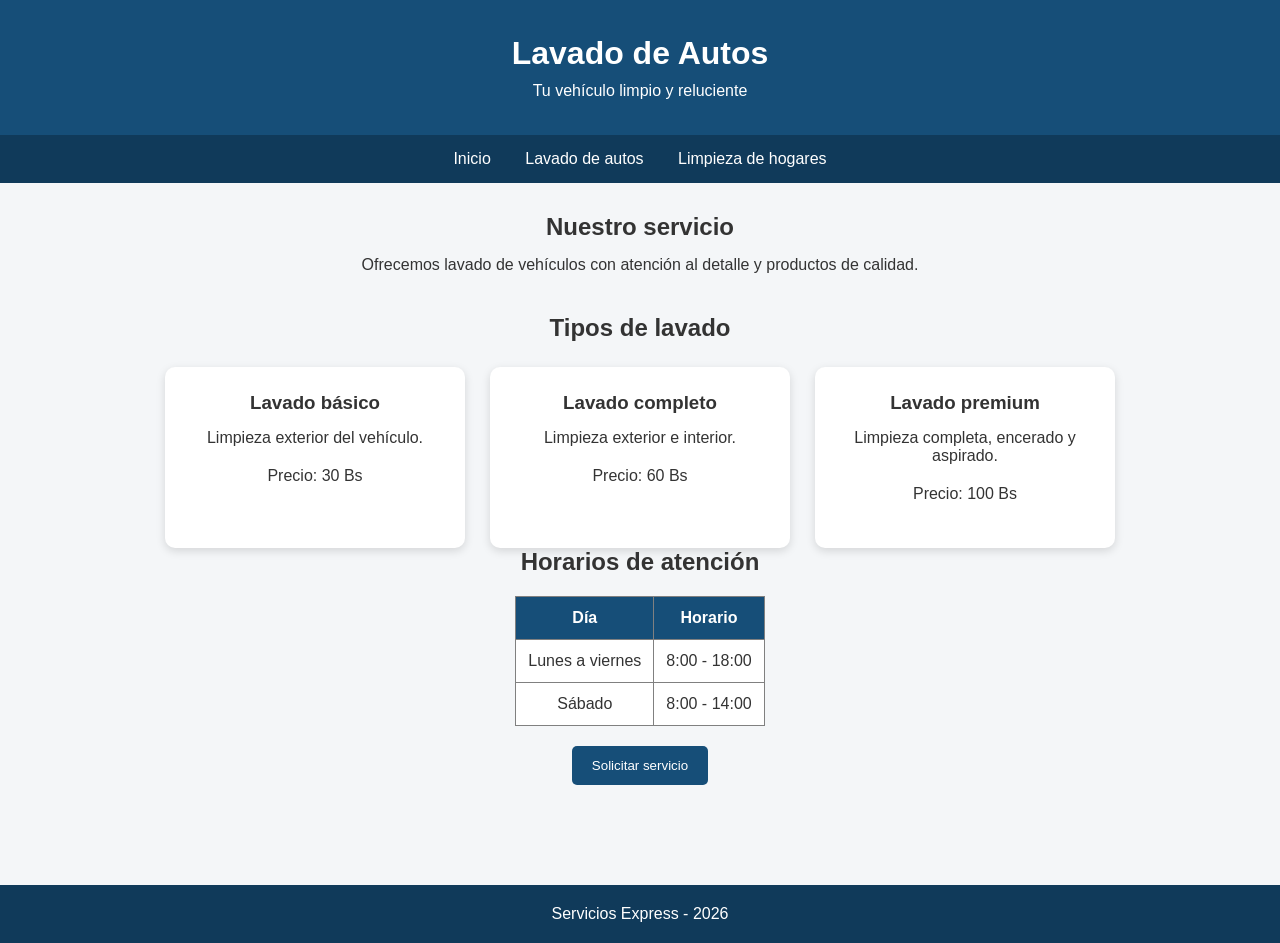
==== servicio1.html @ 072497d1 "Agregar imagenes y detalles al servicio de lavado" ====
<!DOCTYPE html>
<html lang="es">
<head>
    <meta charset="UTF-8">
    <meta name="viewport" content="width=device-width, initial-scale=1.0">
    <title>Lavado de Autos</title>
    <link rel="stylesheet" href="style.css">
</head>
<body>

    <header>
        <h1>Lavado de Autos</h1>
        <p>Tu vehículo limpio y reluciente</p>
    </header>

    <nav>
        <a href="index.html">Inicio</a>
        <a href="servicio1.html">Lavado de autos</a>
        <a href="servicio2.html">Limpieza de hogares</a>
    </nav>

    <main>

        <section class="bienvenida">
            <h2>Nuestro servicio</h2>
            <p>
                Ofrecemos lavado de vehículos con atención
                al detalle y productos de calidad.
            </p>
        </section>

        <section class="servicios">
            <h2>Tipos de lavado</h2>

            <div class="contenedor">

                <div class="tarjeta">
                    <h3>Lavado básico</h3>
                    <p>Limpieza exterior del vehículo.</p>
                    <p>Precio: 30 Bs</p>
                </div>

                <div class="tarjeta">
                    <h3>Lavado completo</h3>
                    <p>Limpieza exterior e interior.</p>
                    <p>Precio: 60 Bs</p>
                </div>

                <div class="tarjeta">
                    <h3>Lavado premium</h3>
                    <p>
                        Limpieza completa, encerado
                        y aspirado.
                    </p>
                    <p>Precio: 100 Bs</p>
                </div>

            </div>
        </section>

        <section class="bienvenida">
            <h2>Horarios de atención</h2>

            <table border="1" cellpadding="10"
                   style="margin: 20px auto;">
                <tr>
                    <th>Día</th>
                    <th>Horario</th>
                </tr>
                <tr>
                    <td>Lunes a viernes</td>
                    <td>8:00 - 18:00</td>
                </tr>
                <tr>
                    <td>Sábado</td>
                    <td>8:00 - 14:00</td>
                </tr>
            </table>

            <button onclick="mostrarMensaje()">
                Solicitar servicio
            </button>

        </section>

    </main>

    <footer>
        <p>Servicios Express - 2026</p>
    </footer>

    <script src="script.js"></script>

</body>
</html>
---- style.css ----
* {
    margin: 0;
    padding: 0;
    box-sizing: border-box;
}

body {
    font-family: Arial, sans-serif;
    background-color: #f4f6f8;
    color: #333;
}

header {
    background-color: #164e78;
    color: white;
    text-align: center;
    padding: 35px;
}

header h1 {
    margin-bottom: 10px;
}

nav {
    background-color: #103a5a;
    padding: 15px;
    text-align: center;
}

nav a {
    color: white;
    text-decoration: none;
    margin: 15px;
}

nav a:hover {
    color: #ffd166;
}

main {
    padding: 30px;
}

.bienvenida {
    text-align: center;
    margin-bottom: 40px;
}

.bienvenida h2 {
    margin-bottom: 15px;
}

.servicios h2 {
    text-align: center;
    margin-bottom: 25px;
}

.contenedor {
    display: flex;
    justify-content: center;
    gap: 25px;
    flex-wrap: wrap;
}

.tarjeta {
    background-color: white;
    padding: 25px;
    width: 300px;
    text-align: center;
    border-radius: 10px;
    box-shadow: 0 3px 10px #0002;
}

.tarjeta h3 {
    margin-bottom: 15px;
}

.tarjeta p {
    margin-bottom: 20px;
}

.tarjeta a {
    display: inline-block;
    background-color: #164e78;
    color: white;
    padding: 10px 20px;
    text-decoration: none;
    border-radius: 5px;
}

.tarjeta a:hover {
    background-color: #287bb5;
}

footer {
    text-align: center;
    background-color: #103a5a;
    color: white;
    padding: 20px;
    margin-top: 30px;
}
button {
    background-color: #164e78;
    color: white;
    border: none;
    padding: 12px 20px;
    border-radius: 5px;
    cursor: pointer;
}

button:hover {
    background-color: #287bb5;
}

table {
    border-collapse: collapse;
    background-color: white;
}

th {
    background-color: #164e78;
    color: white;
}

td, th {
    padding: 12px;
    text-align: center;
}
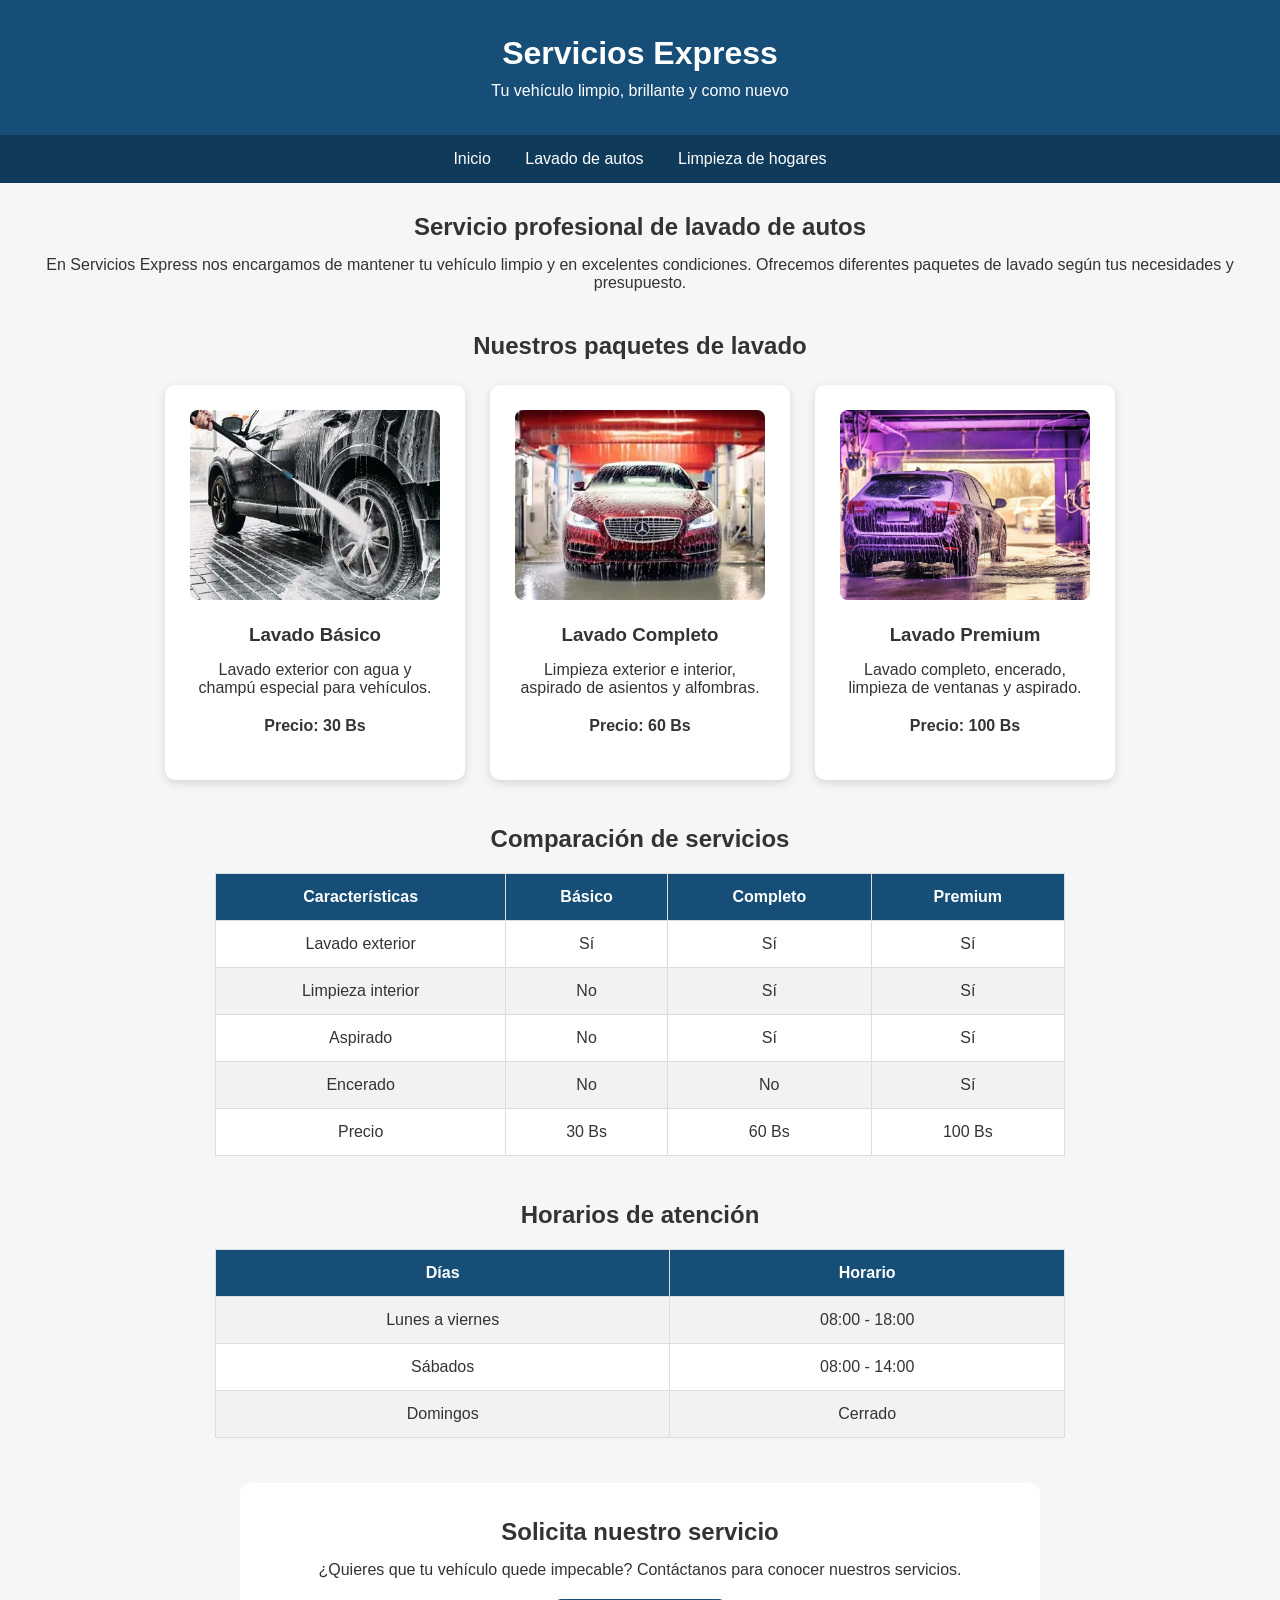
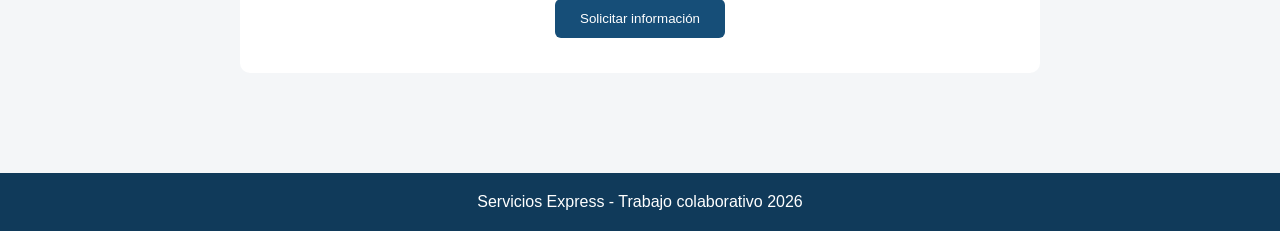
==== commit 85ff5f09: "Completar pagina de lavado de autos con imagenes" ====
--- a/servicio1.html
+++ b/servicio1.html
@@ -1,16 +1,17 @@
+
 <!DOCTYPE html>
 <html lang="es">
 <head>
     <meta charset="UTF-8">
     <meta name="viewport" content="width=device-width, initial-scale=1.0">
-    <title>Lavado de Autos</title>
+    <title>Lavado de Autos - Servicios Express</title>
     <link rel="stylesheet" href="style.css">
 </head>
 <body>
 
     <header>
-        <h1>Lavado de Autos</h1>
-        <p>Tu vehículo limpio y reluciente</p>
+        <h1>Servicios Express</h1>
+        <p>Tu vehículo limpio, brillante y como nuevo</p>
     </header>
 
     <nav>
@@ -22,63 +23,165 @@
     <main>
 
         <section class="bienvenida">
-            <h2>Nuestro servicio</h2>
+            <h2>Servicio profesional de lavado de autos</h2>
             <p>
-                Ofrecemos lavado de vehículos con atención
-                al detalle y productos de calidad.
+                En Servicios Express nos encargamos de mantener
+                tu vehículo limpio y en excelentes condiciones.
+                Ofrecemos diferentes paquetes de lavado según
+                tus necesidades y presupuesto.
             </p>
         </section>
 
         <section class="servicios">
-            <h2>Tipos de lavado</h2>
+
+            <h2>Nuestros paquetes de lavado</h2>
 
             <div class="contenedor">
 
                 <div class="tarjeta">
-                    <h3>Lavado básico</h3>
-                    <p>Limpieza exterior del vehículo.</p>
-                    <p>Precio: 30 Bs</p>
+                    <img
+                        src="imagenes/lavado-basico.jpg"
+                        alt="Lavado exterior de un automóvil"
+                        class="imagen-servicio">
+
+                    <h3>Lavado Básico</h3>
+
+                    <p>
+                        Lavado exterior con agua y champú
+                        especial para vehículos.
+                    </p>
+
+                    <p><strong>Precio: 30 Bs</strong></p>
                 </div>
 
                 <div class="tarjeta">
-                    <h3>Lavado completo</h3>
-                    <p>Limpieza exterior e interior.</p>
-                    <p>Precio: 60 Bs</p>
+                    <img
+                        src="imagenes/lavado-completo.jpg"
+                        alt="Limpieza completa de automóvil"
+                        class="imagen-servicio">
+
+                    <h3>Lavado Completo</h3>
+
+                    <p>
+                        Limpieza exterior e interior,
+                        aspirado de asientos y alfombras.
+                    </p>
+
+                    <p><strong>Precio: 60 Bs</strong></p>
                 </div>
 
                 <div class="tarjeta">
-                    <h3>Lavado premium</h3>
+                    <img
+                        src="imagenes/lavado-premium.jpg"
+                        alt="Automóvil limpio y encerado"
+                        class="imagen-servicio">
+
+                    <h3>Lavado Premium</h3>
+
                     <p>
-                        Limpieza completa, encerado
-                        y aspirado.
+                        Lavado completo, encerado,
+                        limpieza de ventanas y aspirado.
                     </p>
-                    <p>Precio: 100 Bs</p>
+
+                    <p><strong>Precio: 100 Bs</strong></p>
                 </div>
 
             </div>
         </section>
 
-        <section class="bienvenida">
+        <section class="seccion-tabla">
+
+            <h2>Comparación de servicios</h2>
+
+            <table>
+                <thead>
+                    <tr>
+                        <th>Características</th>
+                        <th>Básico</th>
+                        <th>Completo</th>
+                        <th>Premium</th>
+                    </tr>
+                </thead>
+
+                <tbody>
+                    <tr>
+                        <td>Lavado exterior</td>
+                        <td>Sí</td>
+                        <td>Sí</td>
+                        <td>Sí</td>
+                    </tr>
+
+                    <tr>
+                        <td>Limpieza interior</td>
+                        <td>No</td>
+                        <td>Sí</td>
+                        <td>Sí</td>
+                    </tr>
+
+                    <tr>
+                        <td>Aspirado</td>
+                        <td>No</td>
+                        <td>Sí</td>
+                        <td>Sí</td>
+                    </tr>
+
+                    <tr>
+                        <td>Encerado</td>
+                        <td>No</td>
+                        <td>No</td>
+                        <td>Sí</td>
+                    </tr>
+
+                    <tr>
+                        <td>Precio</td>
+                        <td>30 Bs</td>
+                        <td>60 Bs</td>
+                        <td>100 Bs</td>
+                    </tr>
+                </tbody>
+            </table>
+
+        </section>
+
+        <section class="seccion-tabla">
+
             <h2>Horarios de atención</h2>
 
-            <table border="1" cellpadding="10"
-                   style="margin: 20px auto;">
+            <table>
                 <tr>
-                    <th>Día</th>
+                    <th>Días</th>
                     <th>Horario</th>
                 </tr>
+
                 <tr>
                     <td>Lunes a viernes</td>
-                    <td>8:00 - 18:00</td>
+                    <td>08:00 - 18:00</td>
                 </tr>
+
                 <tr>
-                    <td>Sábado</td>
-                    <td>8:00 - 14:00</td>
+                    <td>Sábados</td>
+                    <td>08:00 - 14:00</td>
+                </tr>
+
+                <tr>
+                    <td>Domingos</td>
+                    <td>Cerrado</td>
                 </tr>
             </table>
 
+        </section>
+
+        <section class="contacto">
+
+            <h2>Solicita nuestro servicio</h2>
+
+            <p>
+                ¿Quieres que tu vehículo quede impecable?
+                Contáctanos para conocer nuestros servicios.
+            </p>
+
             <button onclick="mostrarMensaje()">
-                Solicitar servicio
+                Solicitar información
             </button>
 
         </section>
@@ -86,10 +189,10 @@
     </main>
 
     <footer>
-        <p>Servicios Express - 2026</p>
+        <p>Servicios Express - Trabajo colaborativo 2026</p>
     </footer>
 
     <script src="script.js"></script>
 
 </body>
-</html>+</html>
--- a/style.css
+++ b/style.css
@@ -125,4 +125,112 @@
 td, th {
     padding: 12px;
     text-align: center;
-}+}
+
+/* Imagenes del servicio */
+
+.imagen-servicio {
+    width: 100%;
+    height: 190px;
+    object-fit: cover;
+    border-radius: 8px;
+    margin-bottom: 20px;
+}
+
+/* Tarjetas de servicios */
+
+.tarjeta {
+    transition: transform 0.3s;
+}
+
+.tarjeta:hover {
+    transform: translateY(-8px);
+}
+
+/* Tablas */
+
+.seccion-tabla {
+    text-align: center;
+    margin: 45px auto;
+}
+
+.seccion-tabla h2 {
+    margin-bottom: 20px;
+}
+
+table {
+    margin: 20px auto;
+    border-collapse: collapse;
+    width: 90%;
+    max-width: 850px;
+    background-color: white;
+}
+
+th {
+    background-color: #164e78;
+    color: white;
+}
+
+th, td {
+    border: 1px solid #ddd;
+    padding: 14px;
+    text-align: center;
+}
+
+tr:nth-child(even) {
+    background-color: #f2f2f2;
+}
+
+/* Contacto */
+
+.contacto {
+    text-align: center;
+    background-color: white;
+    padding: 35px;
+    border-radius: 10px;
+    margin: 40px auto;
+    max-width: 800px;
+}
+
+.contacto h2 {
+    margin-bottom: 15px;
+}
+
+.contacto p {
+    margin-bottom: 20px;
+}
+
+.contacto button {
+    padding: 12px 25px;
+    background-color: #164e78;
+    color: white;
+    border: none;
+    border-radius: 6px;
+    cursor: pointer;
+}
+
+.contacto button:hover {
+    background-color: #287bb5;
+}
+
+/* Adaptacion a celulares */
+
+@media (max-width: 600px) {
+    .contenedor {
+        flex-direction: column;
+        align-items: center;
+    }
+
+    .tarjeta {
+        width: 100%;
+        max-width: 350px;
+    }
+
+    .seccion-tabla {
+        overflow-x: auto;
+    }
+
+    table {
+        min-width: 500px;
+    }
+}
